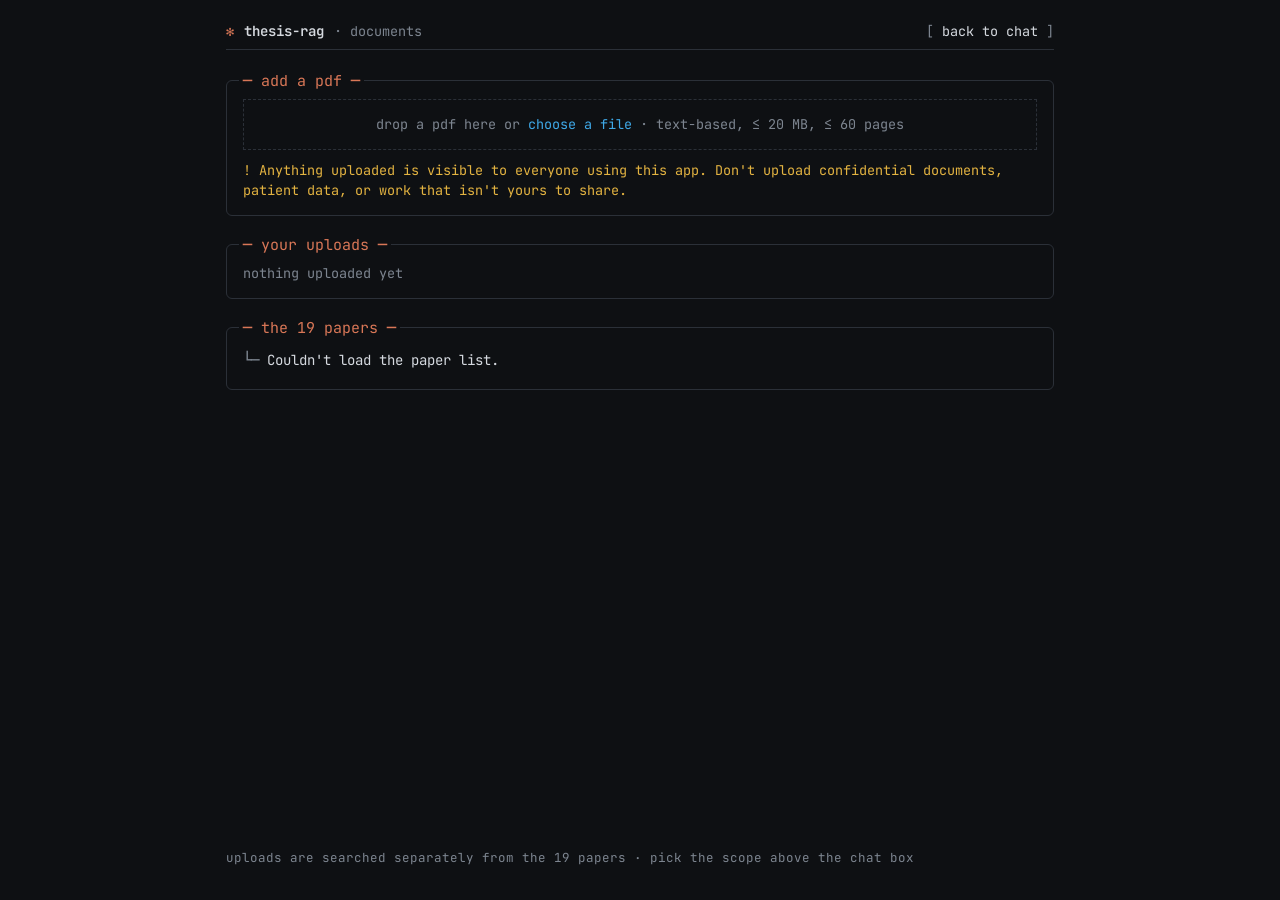
==== app/static/documents.html @ 8979649b "Leaner chat page with portrait badge; uploads on a separate documents page - Chat page: status bar, " ====
<!doctype html>
<html lang="en">
<head>
  <meta charset="utf-8">
  <meta name="viewport" content="width=device-width, initial-scale=1">
  <title>documents · thesis-rag</title>
  <meta name="color-scheme" content="dark">
  <link rel="preconnect" href="https://fonts.googleapis.com">
  <link rel="preconnect" href="https://fonts.gstatic.com" crossorigin>
  <link rel="stylesheet" href="https://fonts.googleapis.com/css2?family=JetBrains+Mono:ital,wght@0,400;0,600;1,400&display=swap">
  <link rel="stylesheet" href="style.css">
  <script defer src="documents.js"></script>
</head>
<body>
  <div class="page">
    <nav class="bar" aria-label="Session">
      <span class="star" aria-hidden="true">✻</span>
      <h1 class="wordmark"><a href="./">thesis-rag</a></h1>
      <span class="bar-info">documents</span>
      <span class="bar-fill" aria-hidden="true"></span>
      <a class="tbtn" href="./">back to chat</a>
    </nav>

    <section class="tui" data-title="add a pdf" aria-label="Upload a PDF">
      <div id="code-row" class="code-row" hidden>
        <label for="code">access code:</label>
        <input id="code" type="password" autocomplete="off" spellcheck="false">
      </div>
      <label class="drop" id="drop">
        <input type="file" id="file" accept="application/pdf,.pdf" class="visually-hidden">
        <span>drop a pdf here or <u>choose a file</u> · text-based, ≤ 20 MB, ≤ 60 pages</span>
      </label>
      <p class="upload-warn">! Anything uploaded is visible to everyone using this app. Don't upload
        confidential documents, patient data, or work that isn't yours to share.</p>
      <p id="upload-status" class="upload-status" aria-live="polite"></p>
    </section>

    <section class="tui" data-title="your uploads" aria-label="Your uploads">
      <p id="no-docs" class="empty">nothing uploaded yet</p>
      <ol id="docs" class="docs"></ol>
      <button type="button" class="tbtn danger" id="clear-docs" hidden>remove all</button>
    </section>

    <section class="tui" data-title="the 19 papers" aria-label="The 19 core papers">
      <ol id="papers" class="docs"></ol>
    </section>

    <footer class="foot">uploads are searched separately from the 19 papers · pick the scope above the chat box</footer>
  </div>
</body>
</html>
---- app/static/style.css ----
/* thesis-rag: terminal theme. Monospace everywhere, box-drawing frames, a
   portrait badge and Claude Code-style turn markers (> ⏺ ⎿). */

:root {
  --bg: #0e1013;
  --panel: #13161b;
  --fg: #d5d9df;
  --dim: #7d8590;
  --line: #2b3038;
  --blue: #3fa9e8;     /* prompt, links, citations */
  --orange: #d97757;   /* the ✻ and ⏺ markers, frame titles */
  --green: #7ee787;
  --amber: #e3b341;
  --red: #f47067;
  --measure: 860px;
  --mono: "JetBrains Mono", ui-monospace, "Cascadia Mono", Consolas, Menlo, monospace;
  color-scheme: dark;
}

* { box-sizing: border-box; }
[hidden] { display: none !important; } /* author display rules must not un-hide elements */
html { -webkit-text-size-adjust: 100%; }
body {
  margin: 0;
  background: var(--bg);
  color: var(--fg);
  font: 15px/1.6 var(--mono);
}
::selection { background: #264f78; }
a { color: var(--blue); text-decoration: none; }
a:hover { text-decoration: underline; }
:focus-visible { outline: 1px dashed var(--blue); outline-offset: 3px; }
button { font: inherit; }

.visually-hidden {
  position: absolute; width: 1px; height: 1px; margin: -1px; padding: 0;
  overflow: hidden; clip: rect(0 0 0 0); white-space: nowrap; border: 0;
}

.page {
  max-width: var(--measure);
  margin: 0 auto;
  padding: 20px 16px 32px;
  min-height: 100vh;
  display: flex;
  flex-direction: column;
}

/* A framed panel with its title set into the top border: ╭─ title ───╮ */
.tui {
  position: relative;
  border: 1px solid var(--line);
  border-radius: 6px;
  padding: 18px 16px 14px;
  margin-top: 12px;
}
.tui::before {
  content: "─ " attr(data-title) " ─";
  position: absolute; top: -0.8em; left: 12px;
  padding: 0 4px;
  background: var(--bg);
  color: var(--orange);
  line-height: 1.6;
}

/* Terminal buttons: [ label ] */
.tbtn {
  all: unset;
  cursor: pointer;
  color: var(--fg);
  white-space: nowrap;
}
.tbtn::before { content: "[ "; color: var(--dim); }
.tbtn::after { content: " ]"; color: var(--dim); }
.tbtn:hover, .tbtn:focus-visible { color: var(--blue); }
.tbtn:focus-visible { outline: 1px dashed var(--blue); outline-offset: 2px; }
.tbtn:disabled { color: var(--dim); cursor: default; }
.tbtn.send { color: var(--green); }
.tbtn.send:disabled { color: var(--dim); }

/* --- header: status bar --- */
.bar {
  display: flex; align-items: baseline; gap: 10px;
  padding-bottom: 6px;
  border-bottom: 1px solid var(--line);
  color: var(--dim);
  font-size: 13.5px;
}
.star { color: var(--orange); }
.wordmark { margin: 0; font: 600 14px/1.6 var(--mono); }
.wordmark a { color: var(--fg); }
.bar-info:not(:empty)::before { content: "· "; }
.bar-fill { flex: 1; }

/* badge: the portrait plus one sentence on what this is */
.badge {
  display: flex; align-items: center; gap: 28px;
  margin-top: 26px; margin-bottom: 18px;
}
.art {
  margin: 0; flex: none;
  color: var(--blue);
  /* braille art: needs a font that has the braille block, all at one width */
  font: 9px/1.05 "Segoe UI Symbol", "DejaVu Sans Mono", "Noto Sans Symbols 2", monospace;
  letter-spacing: 0;
}
.pitch { margin: 0; font-size: 15px; line-height: 1.7; max-width: 52ch; }
body.asked .badge { display: none; }

/* --- composer --- */
.ask { background: var(--bg); padding-bottom: 6px; }
body.asked .ask {
  position: sticky; bottom: 0; z-index: 1;
  padding-top: 10px;
  padding-bottom: max(8px, env(safe-area-inset-bottom));
}
.prompt-box {
  display: flex; align-items: flex-start; gap: 1ch;
  border: 1px solid var(--line);
  border-radius: 6px;
  padding: 8px 12px;
  background: var(--panel);
}
.prompt-box:focus-within { border-color: var(--dim); }
.ps { color: var(--blue); font-weight: 600; line-height: 1.5; }
.ask textarea, .ask input {
  flex: 1;
  width: 100%;
  border: 0;
  background: transparent;
  color: var(--fg);
  font: 15px/1.5 var(--mono);
  resize: none;
  padding: 0;
  overflow: hidden;
  caret-color: var(--orange);
}
body.asked .ask textarea { max-height: 40vh; overflow-y: auto; }
.ask textarea::placeholder { color: var(--dim); }
.ask textarea:focus-visible, .ask input:focus-visible { outline: none; }
.ask-bar { display: flex; justify-content: space-between; align-items: baseline; gap: 12px; margin-top: 6px; font-size: 13.5px; }
.bar-left { display: flex; align-items: baseline; gap: 16px; min-width: 0; }
.hint { color: var(--dim); }

.code-row { display: flex; align-items: baseline; gap: 1ch; margin-bottom: 8px; color: var(--amber); }
.code-row input { border-bottom: 1px dashed var(--line) !important; }
.form-msg { margin: 8px 0 0; color: var(--amber); font-size: 13.5px; }
.form-msg::before { content: "! "; }

.scope { display: flex; flex-wrap: wrap; gap: 4px 16px; margin-bottom: 8px; font-size: 13.5px; }
.scope-label { color: var(--orange); }
.scope button { all: unset; cursor: pointer; color: var(--dim); }
.scope button::before { content: "( ) "; }
.scope button[aria-checked="true"] { color: var(--fg); }
.scope button[aria-checked="true"]::before { content: "(•) "; color: var(--green); }
.scope button:focus-visible { outline: 1px dashed var(--blue); outline-offset: 2px; }

/* --- documents page --- */
.tui + .tui { margin-top: 28px; }
.bar + .tui { margin-top: 30px; }
.drop {
  display: block; cursor: pointer; padding: 14px 12px; text-align: center;
  border: 1px dashed var(--line); color: var(--dim); font-size: 13.5px;
}
.drop u { color: var(--blue); text-decoration: none; }
.drop:focus-within { outline: 1px dashed var(--blue); outline-offset: 2px; }
.drop.over { border-color: var(--green); color: var(--green); padding: 32px 12px; }
.upload-warn { margin: 10px 0 0; color: var(--amber); font-size: 13.5px; line-height: 1.5; }
.upload-status { margin: 8px 0 0; color: var(--green); font-size: 13.5px; }
.upload-status::before { content: "$ "; color: var(--dim); }
.upload-status:empty { display: none; }
.empty { margin: 0; color: var(--dim); font-size: 13.5px; }
.docs { list-style: none; margin: 0; padding: 0; font-size: 14px; }
.docs li { padding: 3px 0; }
.docs li::before { content: "├─ "; color: var(--dim); }
.docs li:last-child::before { content: "└─ "; }
.docs .pid { color: var(--orange); margin-right: 1ch; }
.docs .ptitle { display: block; padding-left: 3ch; color: var(--dim); font-size: 13px; }
.tbtn.danger { color: var(--red); }
#clear-docs { margin-top: 10px; }

/* --- thread: > you, ⏺ answer, ⎿ status/sources --- */
.thread { flex: 1; padding-top: 12px; }
.turn { padding: 10px 0 14px; scroll-margin-top: 12px; }
.you {
  margin: 0 0 12px;
  padding: 4px 10px 4px 3ch;
  text-indent: -2ch;
  background: var(--panel);
  border-left: 2px solid var(--blue);
  white-space: pre-wrap; overflow-wrap: anywhere;
}
.you::before { content: "> "; color: var(--blue); font-weight: 600; }
.status { margin: 0 0 6px 2ch; color: var(--dim); font-size: 13.5px; }
.status:empty { display: none; }
.status::before { content: "⎿  "; }
.status.busy::before { content: "✻  "; color: var(--orange); animation: spin 1.2s steps(1) infinite; }
@keyframes spin {
  0% { content: "·  "; } 17% { content: "✢  "; } 33% { content: "✳  "; }
  50% { content: "✶  "; } 67% { content: "✻  "; } 83% { content: "✽  "; }
}

.answer { position: relative; padding-left: 2ch; overflow-wrap: anywhere; }
.answer::before { content: "⏺"; position: absolute; left: 0; top: 0; color: var(--orange); }
.answer:empty::before { content: none; }
.answer p { margin: 0 0 0.8em; }
.answer ul { margin: 0 0 0.8em; padding-left: 0; list-style: none; }
.answer li { padding-left: 2ch; text-indent: -2ch; }
.answer li::before { content: "- "; color: var(--dim); }
.answer strong { color: #fff; font-weight: 600; }
.answer.refusal { color: var(--dim); font-style: italic; }
.answer.failed { color: var(--red); }
.answer.failed::before { color: var(--red); }
.answer.streaming > :last-child::after {
  content: "█"; color: var(--dim); margin-left: 2px; animation: blink 1s steps(2) infinite;
}
@keyframes blink { 50% { opacity: 0; } }
.answer .katex { font-size: 1.05em; }
.answer .katex-display { margin: 0.6em 0; overflow-x: auto; overflow-y: hidden; text-indent: 0; }

.cite { color: var(--blue); font-size: 0.85em; margin-left: 1px; }
.cite:hover { text-decoration: underline; }

/* sources, drawn as a tree */
.sources-wrap { margin: 2px 0 0 2ch; font-size: 13.5px; }
.sources-title { margin: 0; font: inherit; color: var(--dim); }
.sources-title::before { content: "⎿  "; }
.sources { list-style: none; margin: 0; padding: 0 0 0 3ch; }
.sources li { position: relative; padding-left: 3ch; scroll-margin-top: 16px; }
.sources li::before { content: "├─"; position: absolute; left: 0; color: var(--dim); }
.sources li:last-child::before { content: "└─"; }
.src-toggle {
  all: unset; box-sizing: border-box; cursor: pointer;
  display: flex; gap: 1ch; align-items: baseline; width: 100%;
  padding: 1px 0;
}
.src-toggle:hover .src-line { color: var(--fg); }
.src-toggle:focus-visible { outline: 1px dashed var(--blue); outline-offset: 2px; }
.src-n { color: var(--blue); }
.src-line { flex: 1; color: var(--dim); }
.src-id { color: var(--orange); }
.src-body { padding: 4px 0 8px 4ch; color: var(--dim); }
.src-body q { display: block; color: var(--fg); margin-bottom: 4px; quotes: "“" "”"; }
.sources li.flash { background: #1c2733; transition: background 1.2s; }
.tag { color: var(--amber); }
.tag::before { content: "["; }
.tag::after { content: "]"; }

/* --- footer --- */
.foot { margin-top: auto; padding-top: 28px; font-size: 12.5px; color: var(--dim); }

@media (max-width: 640px) {
  body { font-size: 14px; }
  .badge { flex-direction: column; align-items: flex-start; gap: 14px; }
  .art { font-size: 8px; }
  .hint, .bar-info { display: none; }
}
@media (prefers-reduced-motion: reduce) {
  .status.busy::before, .answer.streaming > :last-child::after { animation: none; }
}
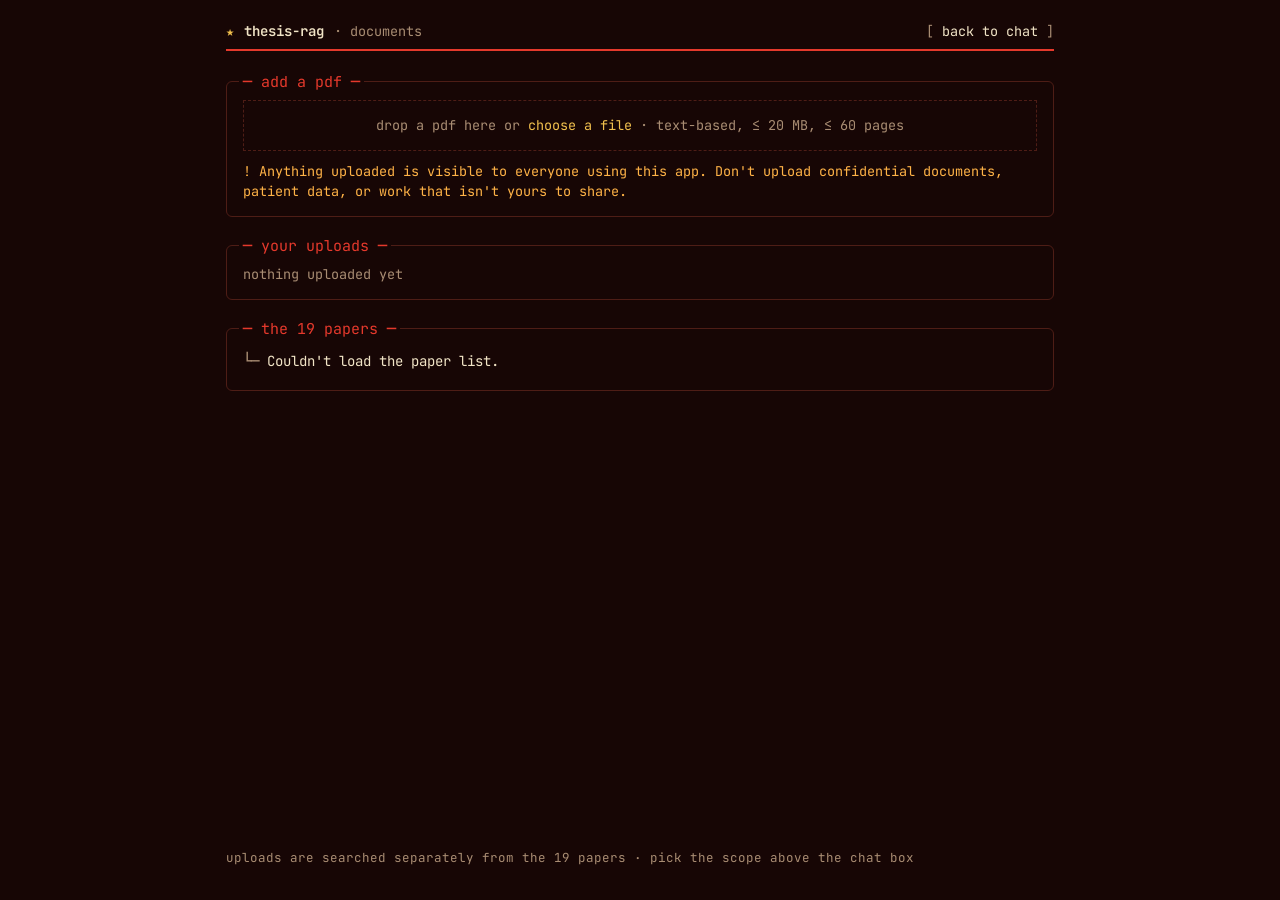
==== commit cccca7b4: "Soviet poster colour scheme: oxblood, newsprint cream, banner red, star gold" ====
--- a/app/static/documents.html
+++ b/app/static/documents.html
@@ -14,7 +14,7 @@
 <body>
   <div class="page">
     <nav class="bar" aria-label="Session">
-      <span class="star" aria-hidden="true">✻</span>
+      <span class="star" aria-hidden="true">★</span>
       <h1 class="wordmark"><a href="./">thesis-rag</a></h1>
       <span class="bar-info">documents</span>
       <span class="bar-fill" aria-hidden="true"></span>
--- a/app/static/style.css
+++ b/app/static/style.css
@@ -2,16 +2,17 @@
    portrait badge and Claude Code-style turn markers (> ⏺ ⎿). */
 
 :root {
-  --bg: #0e1013;
-  --panel: #13161b;
-  --fg: #d5d9df;
-  --dim: #7d8590;
-  --line: #2b3038;
-  --blue: #3fa9e8;     /* prompt, links, citations */
-  --orange: #d97757;   /* the ✻ and ⏺ markers, frame titles */
-  --green: #7ee787;
-  --amber: #e3b341;
-  --red: #f47067;
+  /* Soviet poster palette: oxblood night, newsprint cream, banner red, star gold */
+  --bg: #170605;
+  --panel: #230b08;
+  --fg: #f1e4c6;       /* aged newsprint */
+  --dim: #a98d73;
+  --line: #4e1d16;
+  --gold: #f2c14e;     /* the star: prompt, links, citations, portrait */
+  --scarlet: #e5392c;  /* banner red: ★ and ⏺ markers, frame titles */
+  --ok: #f2c14e;
+  --amber: #ffb347;
+  --red: #ff6a5c;
   --measure: 860px;
   --mono: "JetBrains Mono", ui-monospace, "Cascadia Mono", Consolas, Menlo, monospace;
   color-scheme: dark;
@@ -26,10 +27,10 @@
   color: var(--fg);
   font: 15px/1.6 var(--mono);
 }
-::selection { background: #264f78; }
-a { color: var(--blue); text-decoration: none; }
+::selection { background: #8b1a12; color: #fff4dc; }
+a { color: var(--gold); text-decoration: none; }
 a:hover { text-decoration: underline; }
-:focus-visible { outline: 1px dashed var(--blue); outline-offset: 3px; }
+:focus-visible { outline: 1px dashed var(--gold); outline-offset: 3px; }
 button { font: inherit; }
 
 .visually-hidden {
@@ -59,7 +60,7 @@
   position: absolute; top: -0.8em; left: 12px;
   padding: 0 4px;
   background: var(--bg);
-  color: var(--orange);
+  color: var(--scarlet);
   line-height: 1.6;
 }
 
@@ -72,21 +73,21 @@
 }
 .tbtn::before { content: "[ "; color: var(--dim); }
 .tbtn::after { content: " ]"; color: var(--dim); }
-.tbtn:hover, .tbtn:focus-visible { color: var(--blue); }
-.tbtn:focus-visible { outline: 1px dashed var(--blue); outline-offset: 2px; }
+.tbtn:hover, .tbtn:focus-visible { color: var(--gold); }
+.tbtn:focus-visible { outline: 1px dashed var(--gold); outline-offset: 2px; }
 .tbtn:disabled { color: var(--dim); cursor: default; }
-.tbtn.send { color: var(--green); }
+.tbtn.send { color: var(--ok); }
 .tbtn.send:disabled { color: var(--dim); }
 
 /* --- header: status bar --- */
 .bar {
   display: flex; align-items: baseline; gap: 10px;
   padding-bottom: 6px;
-  border-bottom: 1px solid var(--line);
+  border-bottom: 2px solid var(--scarlet);  /* the banner */
   color: var(--dim);
   font-size: 13.5px;
 }
-.star { color: var(--orange); }
+.star { color: var(--gold); }
 .wordmark { margin: 0; font: 600 14px/1.6 var(--mono); }
 .wordmark a { color: var(--fg); }
 .bar-info:not(:empty)::before { content: "· "; }
@@ -99,7 +100,7 @@
 }
 .art {
   margin: 0; flex: none;
-  color: var(--blue);
+  color: var(--gold);
   /* braille art: needs a font that has the braille block, all at one width */
   font: 9px/1.05 "Segoe UI Symbol", "DejaVu Sans Mono", "Noto Sans Symbols 2", monospace;
   letter-spacing: 0;
@@ -122,7 +123,7 @@
   background: var(--panel);
 }
 .prompt-box:focus-within { border-color: var(--dim); }
-.ps { color: var(--blue); font-weight: 600; line-height: 1.5; }
+.ps { color: var(--gold); font-weight: 600; line-height: 1.5; }
 .ask textarea, .ask input {
   flex: 1;
   width: 100%;
@@ -133,7 +134,7 @@
   resize: none;
   padding: 0;
   overflow: hidden;
-  caret-color: var(--orange);
+  caret-color: var(--scarlet);
 }
 body.asked .ask textarea { max-height: 40vh; overflow-y: auto; }
 .ask textarea::placeholder { color: var(--dim); }
@@ -148,12 +149,12 @@
 .form-msg::before { content: "! "; }
 
 .scope { display: flex; flex-wrap: wrap; gap: 4px 16px; margin-bottom: 8px; font-size: 13.5px; }
-.scope-label { color: var(--orange); }
+.scope-label { color: var(--scarlet); }
 .scope button { all: unset; cursor: pointer; color: var(--dim); }
 .scope button::before { content: "( ) "; }
 .scope button[aria-checked="true"] { color: var(--fg); }
-.scope button[aria-checked="true"]::before { content: "(•) "; color: var(--green); }
-.scope button:focus-visible { outline: 1px dashed var(--blue); outline-offset: 2px; }
+.scope button[aria-checked="true"]::before { content: "(•) "; color: var(--ok); }
+.scope button:focus-visible { outline: 1px dashed var(--gold); outline-offset: 2px; }
 
 /* --- documents page --- */
 .tui + .tui { margin-top: 28px; }
@@ -162,11 +163,11 @@
   display: block; cursor: pointer; padding: 14px 12px; text-align: center;
   border: 1px dashed var(--line); color: var(--dim); font-size: 13.5px;
 }
-.drop u { color: var(--blue); text-decoration: none; }
-.drop:focus-within { outline: 1px dashed var(--blue); outline-offset: 2px; }
-.drop.over { border-color: var(--green); color: var(--green); padding: 32px 12px; }
+.drop u { color: var(--gold); text-decoration: none; }
+.drop:focus-within { outline: 1px dashed var(--gold); outline-offset: 2px; }
+.drop.over { border-color: var(--ok); color: var(--ok); padding: 32px 12px; }
 .upload-warn { margin: 10px 0 0; color: var(--amber); font-size: 13.5px; line-height: 1.5; }
-.upload-status { margin: 8px 0 0; color: var(--green); font-size: 13.5px; }
+.upload-status { margin: 8px 0 0; color: var(--ok); font-size: 13.5px; }
 .upload-status::before { content: "$ "; color: var(--dim); }
 .upload-status:empty { display: none; }
 .empty { margin: 0; color: var(--dim); font-size: 13.5px; }
@@ -174,7 +175,7 @@
 .docs li { padding: 3px 0; }
 .docs li::before { content: "├─ "; color: var(--dim); }
 .docs li:last-child::before { content: "└─ "; }
-.docs .pid { color: var(--orange); margin-right: 1ch; }
+.docs .pid { color: var(--scarlet); margin-right: 1ch; }
 .docs .ptitle { display: block; padding-left: 3ch; color: var(--dim); font-size: 13px; }
 .tbtn.danger { color: var(--red); }
 #clear-docs { margin-top: 10px; }
@@ -187,27 +188,27 @@
   padding: 4px 10px 4px 3ch;
   text-indent: -2ch;
   background: var(--panel);
-  border-left: 2px solid var(--blue);
+  border-left: 2px solid var(--gold);
   white-space: pre-wrap; overflow-wrap: anywhere;
 }
-.you::before { content: "> "; color: var(--blue); font-weight: 600; }
+.you::before { content: "> "; color: var(--gold); font-weight: 600; }
 .status { margin: 0 0 6px 2ch; color: var(--dim); font-size: 13.5px; }
 .status:empty { display: none; }
 .status::before { content: "⎿  "; }
-.status.busy::before { content: "✻  "; color: var(--orange); animation: spin 1.2s steps(1) infinite; }
+.status.busy::before { content: "★  "; color: var(--scarlet); animation: spin 1.2s steps(1) infinite; }
 @keyframes spin {
-  0% { content: "·  "; } 17% { content: "✢  "; } 33% { content: "✳  "; }
-  50% { content: "✶  "; } 67% { content: "✻  "; } 83% { content: "✽  "; }
+  0% { content: "·  "; } 17% { content: "✦  "; } 33% { content: "✧  "; }
+  50% { content: "☆  "; } 67% { content: "★  "; } 83% { content: "✶  "; }
 }
 
 .answer { position: relative; padding-left: 2ch; overflow-wrap: anywhere; }
-.answer::before { content: "⏺"; position: absolute; left: 0; top: 0; color: var(--orange); }
+.answer::before { content: "⏺"; position: absolute; left: 0; top: 0; color: var(--scarlet); }
 .answer:empty::before { content: none; }
 .answer p { margin: 0 0 0.8em; }
 .answer ul { margin: 0 0 0.8em; padding-left: 0; list-style: none; }
 .answer li { padding-left: 2ch; text-indent: -2ch; }
 .answer li::before { content: "- "; color: var(--dim); }
-.answer strong { color: #fff; font-weight: 600; }
+.answer strong { color: #fff4dc; font-weight: 600; }
 .answer.refusal { color: var(--dim); font-style: italic; }
 .answer.failed { color: var(--red); }
 .answer.failed::before { color: var(--red); }
@@ -218,7 +219,7 @@
 .answer .katex { font-size: 1.05em; }
 .answer .katex-display { margin: 0.6em 0; overflow-x: auto; overflow-y: hidden; text-indent: 0; }
 
-.cite { color: var(--blue); font-size: 0.85em; margin-left: 1px; }
+.cite { color: var(--gold); font-size: 0.85em; margin-left: 1px; }
 .cite:hover { text-decoration: underline; }
 
 /* sources, drawn as a tree */
@@ -235,13 +236,13 @@
   padding: 1px 0;
 }
 .src-toggle:hover .src-line { color: var(--fg); }
-.src-toggle:focus-visible { outline: 1px dashed var(--blue); outline-offset: 2px; }
-.src-n { color: var(--blue); }
+.src-toggle:focus-visible { outline: 1px dashed var(--gold); outline-offset: 2px; }
+.src-n { color: var(--gold); }
 .src-line { flex: 1; color: var(--dim); }
-.src-id { color: var(--orange); }
+.src-id { color: var(--scarlet); }
 .src-body { padding: 4px 0 8px 4ch; color: var(--dim); }
 .src-body q { display: block; color: var(--fg); margin-bottom: 4px; quotes: "“" "”"; }
-.sources li.flash { background: #1c2733; transition: background 1.2s; }
+.sources li.flash { background: #3d140e; transition: background 1.2s; }
 .tag { color: var(--amber); }
 .tag::before { content: "["; }
 .tag::after { content: "]"; }
